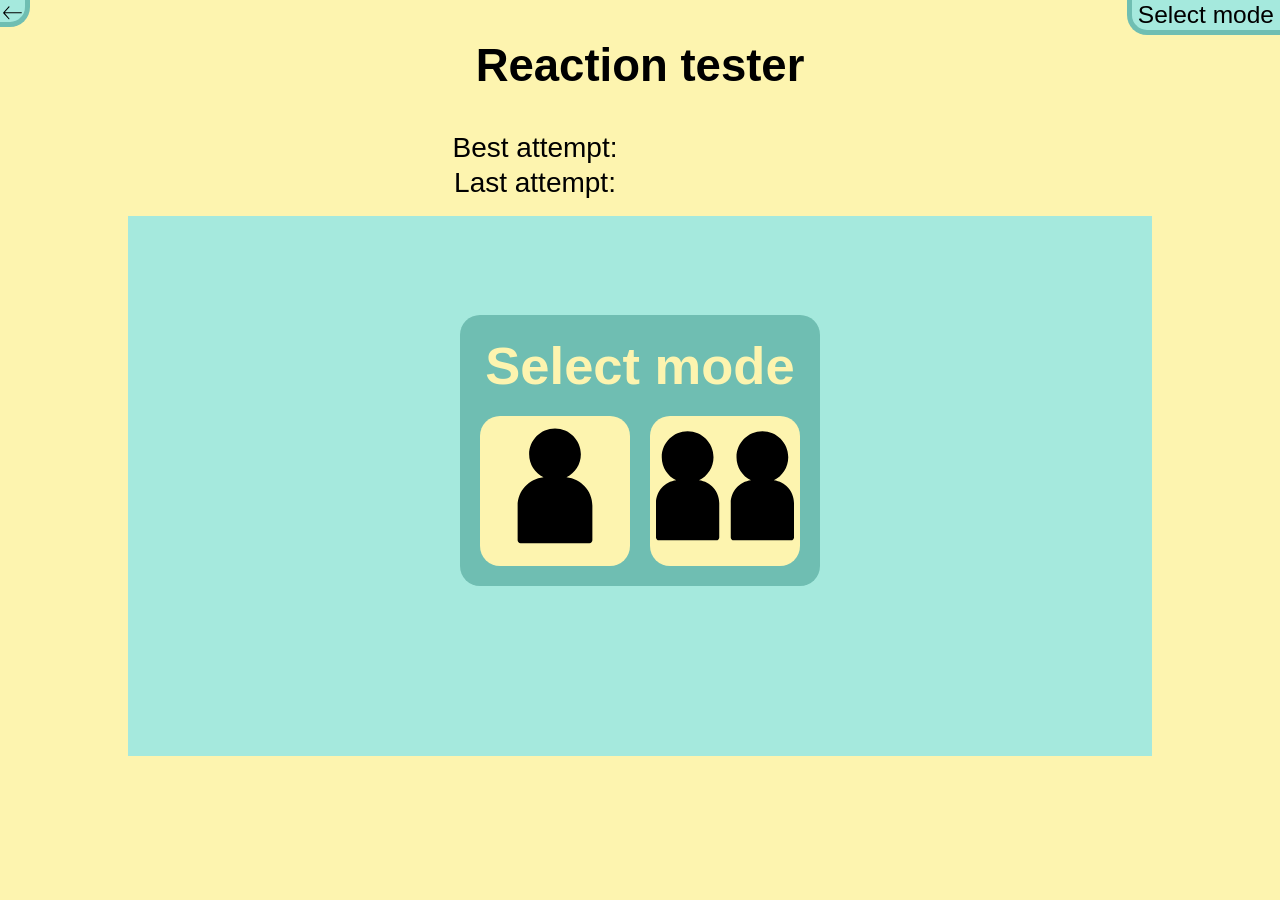
==== reactionTester.html @ 4d20c5ee "this gamemode is pretty much finished, could style it better" ====
<!DOCTYPE html>
<html lang="en">
<head>
    <meta charset="UTF-8">
    <meta name="viewport" content="width=device-width, initial-scale=1.0">
    <link rel="stylesheet" href="styles.css">
    <link rel="icon" href="./media/reactionTesterFavicon.png" type="image/x-icon">
    <title>Reaction Tester</title>
</head>
<body>
    <main>
        <h1>Reaction tester</h1>
        <button id="change-gamemode"><img src="./media/back-arrow.svg" alt="back"></button>
        <button id="select-mode">Select mode</button>
        <div id="screen-overlay">
            <div id="mode-selector-container">
                <h2>Select mode</h2>
                <div id="mode-selector">
                    <button id="single-player"><img src="./media/1-player.svg"></button>
                    <button id="2-player"><img src="./media/2-player.svg"></button>
                </div>
            </div>
            <div id="winner-dialog">
            </div>
        </div>
        <div id="game-container">
            <div id="scoreboard">
                <p>Best attempt:</p>
                <span id="best-attempt"></span>
                <p>Last attempt:</p>
                <span id="current-attempt"></span>
            </div>
            <div id="minigame-container">
                <p id="player"></p>
                <p id="info-span">Press to play</p>
            </div>
        </div>
    </main>
    <script src="script.js"></script>
</body>
</html>
---- styles.css ----
:root {
    font-size: clamp(25px, 5vw, 35px);
    font-family: Arial, Helvetica, sans-serif;
    --background-color: #FDF4AF;
    --color-1: #A5E9DD;
    --color-2: #6FBEB2;
    --color-3: #34908B;
}

* {
    box-sizing: border-box;
    margin: 0;
}

main {
    background-color: var(--background-color);
    width: 100vw;
    height: 100vh;
}

button {
    cursor: pointer;
    transition: background-color 0.3s ease, scale 0.3s ease;
}

#game-container {
    margin: 40px;
    display: flex;
    flex-direction: column;
    justify-content: center;
    gap: 20px;
    align-items: center;
}


#change-gamemode, #select-mode {
    position: absolute;
    top: 0;
    font-size: 0.7rem;
    border-top: none;
    border-bottom: var(--color-2) solid 5px;
    background-color: var(--color-1);
}

#change-gamemode:hover, #select-mode:hover {
    background-color: white;
}

#change-gamemode {
    border-right: var(--color-2) solid 5px;
    border-left: none;
    border-radius: 0 0 20px 0;
    width: clamp(20px, 10vw, 30px);
    height: clamp(17px, 8vw, 27px);
    overflow-y: hidden;
    padding: 2px;
}

#select-mode {
    right: 0;
    border-left: var(--color-2) solid 5px;
    border-right: none;
    border-radius: 0 0 0 20px;
}

/* #region: select-gamemode-container */
#screen-overlay {
    position: absolute;
    inset: 0;
    margin: auto;
    pointer-events: auto;

    display: flex;
    justify-content: center;
    align-items: center;

    transition: opacity 0.3s ease;
}

#mode-selector-container {
    width: fit-content;
    height: fit-content;
    padding: 20px;
    border-radius: 20px;
    margin: auto;

    background-color: var(--color-2);
    color: var(--background-color);

    display: flex;
    flex-direction: column;
    gap: 20px;
}

#mode-selector {
    display: flex;
    flex-direction: row;
    gap: 20px;
    align-items: center;
    justify-content: space-evenly;
}

#mode-selector button {
    width: clamp(20px, 20vw, 150px);
    height: clamp(20px, 20vw, 150px);
    background-color: var(--background-color);
    border: none;
    border-radius: 20px;
    cursor: pointer;
    overflow-y: hidden;
    transition: all 0.3s ease;
}
#mode-selector button:hover {
    transform: scale(1.03);
    background-color: var(--color-1);
}

#mode-selector button img {
    object-fit: fill;
}

/* #endregion */

h1 {
    padding-top: 40px;
    font-size: 1.3rem;
}

h1, h2 {
    text-align: center;
}

#scoreboard {
    width: clamp(30px, 80vw, 400px);
    font-size: 0.8rem;
    display: grid;
    grid-template-columns:  repeat(2, 1fr);
    gap: 5%;
    justify-items: center;
}


#minigame-container {
    background-color: var(--color-1);
    width: 80vw;
    height: 60vh;

    display: flex;
    flex-direction: column;
    justify-content: center;
    gap: 20px;
    align-items: center;
}


#info-span {
    font-size: 1rem;
    display: inline-block;
    text-align: center;
    cursor: default;
    user-select: none;
}

/* #region: two-player-stats */
#winner-dialog {
    width: fit-content;
    height: fit-content;
    padding: 40px 50px;
    border-radius: 20px;
    margin: auto;
    position: relative;

    background-color: var(--color-2);
    color: var(--background-color);

    display: none;
    flex-direction: column;
    gap: 20px;
}

#close {
    position: absolute;
    top: 0;
    right: 0;
    padding: 3px;
    border-radius: 0 20px 0 10px;
    font-size: 1.3rem;
    background-color: var(--color-1);
    cursor: pointer;
    transition: background-color 0.3s ease;
}

#close:hover {
    background-color: white;
}

#stats {
    width: 100%;
    display: grid;
    grid-template-columns:  repeat(2, 1fr);
    gap: 5%;
    justify-items: center;
}
/* #endregion */
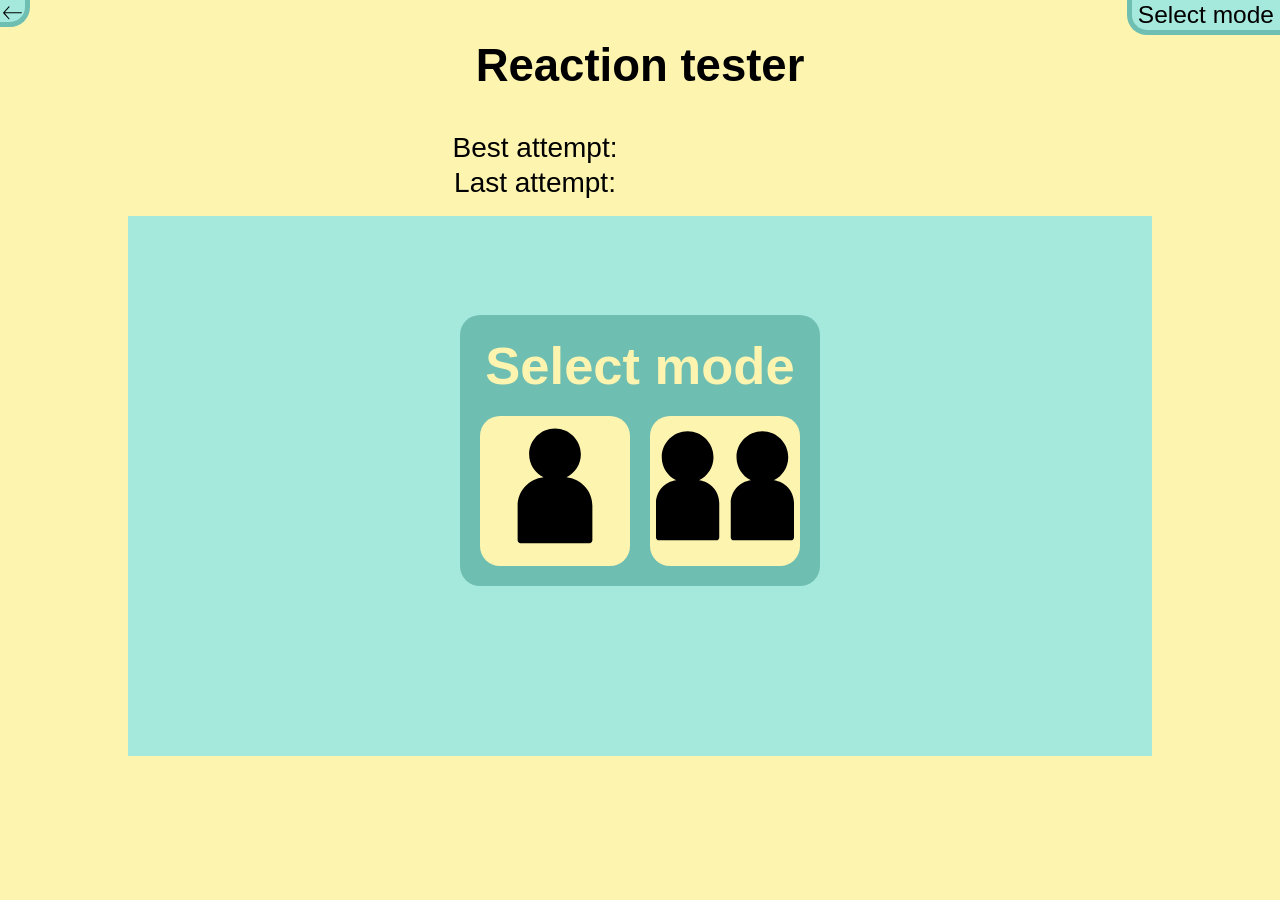
==== commit d9f4472a: "added main page" ====
--- a/reactionTester.html
+++ b/reactionTester.html
@@ -4,6 +4,7 @@
     <meta charset="UTF-8">
     <meta name="viewport" content="width=device-width, initial-scale=1.0">
     <link rel="stylesheet" href="styles.css">
+    <link rel="stylesheet" href="reactionTesterStyles.css">
     <link rel="icon" href="./media/reactionTesterFavicon.png" type="image/x-icon">
     <title>Reaction Tester</title>
 </head>
@@ -36,6 +37,6 @@
             </div>
         </div>
     </main>
-    <script src="script.js"></script>
+    <script src="reactionTesterScript.js"></script>
 </body>
 </html>
--- a/styles.css
+++ b/styles.css
@@ -18,109 +18,6 @@
     height: 100vh;
 }
 
-button {
-    cursor: pointer;
-    transition: background-color 0.3s ease, scale 0.3s ease;
-}
-
-#game-container {
-    margin: 40px;
-    display: flex;
-    flex-direction: column;
-    justify-content: center;
-    gap: 20px;
-    align-items: center;
-}
-
-
-#change-gamemode, #select-mode {
-    position: absolute;
-    top: 0;
-    font-size: 0.7rem;
-    border-top: none;
-    border-bottom: var(--color-2) solid 5px;
-    background-color: var(--color-1);
-}
-
-#change-gamemode:hover, #select-mode:hover {
-    background-color: white;
-}
-
-#change-gamemode {
-    border-right: var(--color-2) solid 5px;
-    border-left: none;
-    border-radius: 0 0 20px 0;
-    width: clamp(20px, 10vw, 30px);
-    height: clamp(17px, 8vw, 27px);
-    overflow-y: hidden;
-    padding: 2px;
-}
-
-#select-mode {
-    right: 0;
-    border-left: var(--color-2) solid 5px;
-    border-right: none;
-    border-radius: 0 0 0 20px;
-}
-
-/* #region: select-gamemode-container */
-#screen-overlay {
-    position: absolute;
-    inset: 0;
-    margin: auto;
-    pointer-events: auto;
-
-    display: flex;
-    justify-content: center;
-    align-items: center;
-
-    transition: opacity 0.3s ease;
-}
-
-#mode-selector-container {
-    width: fit-content;
-    height: fit-content;
-    padding: 20px;
-    border-radius: 20px;
-    margin: auto;
-
-    background-color: var(--color-2);
-    color: var(--background-color);
-
-    display: flex;
-    flex-direction: column;
-    gap: 20px;
-}
-
-#mode-selector {
-    display: flex;
-    flex-direction: row;
-    gap: 20px;
-    align-items: center;
-    justify-content: space-evenly;
-}
-
-#mode-selector button {
-    width: clamp(20px, 20vw, 150px);
-    height: clamp(20px, 20vw, 150px);
-    background-color: var(--background-color);
-    border: none;
-    border-radius: 20px;
-    cursor: pointer;
-    overflow-y: hidden;
-    transition: all 0.3s ease;
-}
-#mode-selector button:hover {
-    transform: scale(1.03);
-    background-color: var(--color-1);
-}
-
-#mode-selector button img {
-    object-fit: fill;
-}
-
-/* #endregion */
-
 h1 {
     padding-top: 40px;
     font-size: 1.3rem;
@@ -130,75 +27,7 @@
     text-align: center;
 }
 
-#scoreboard {
-    width: clamp(30px, 80vw, 400px);
-    font-size: 0.8rem;
-    display: grid;
-    grid-template-columns:  repeat(2, 1fr);
-    gap: 5%;
-    justify-items: center;
-}
-
-
-#minigame-container {
-    background-color: var(--color-1);
-    width: 80vw;
-    height: 60vh;
-
-    display: flex;
-    flex-direction: column;
-    justify-content: center;
-    gap: 20px;
-    align-items: center;
-}
-
-
-#info-span {
-    font-size: 1rem;
-    display: inline-block;
-    text-align: center;
-    cursor: default;
-    user-select: none;
-}
-
-/* #region: two-player-stats */
-#winner-dialog {
-    width: fit-content;
-    height: fit-content;
-    padding: 40px 50px;
-    border-radius: 20px;
-    margin: auto;
-    position: relative;
-
-    background-color: var(--color-2);
-    color: var(--background-color);
-
-    display: none;
-    flex-direction: column;
-    gap: 20px;
-}
-
-#close {
-    position: absolute;
-    top: 0;
-    right: 0;
-    padding: 3px;
-    border-radius: 0 20px 0 10px;
-    font-size: 1.3rem;
-    background-color: var(--color-1);
+button {
     cursor: pointer;
-    transition: background-color 0.3s ease;
-}
-
-#close:hover {
-    background-color: white;
-}
-
-#stats {
-    width: 100%;
-    display: grid;
-    grid-template-columns:  repeat(2, 1fr);
-    gap: 5%;
-    justify-items: center;
-}
-/* #endregion */
+    transition: background-color 0.3s ease, scale 0.3s ease;
+}
--- a/reactionTesterStyles.css
+++ b/reactionTesterStyles.css
@@ -0,0 +1,170 @@
+
+#game-container {
+    margin: 40px;
+    display: flex;
+    flex-direction: column;
+    justify-content: center;
+    gap: 20px;
+    align-items: center;
+}
+
+#change-gamemode, #select-mode {
+    position: absolute;
+    top: 0;
+    font-size: 0.7rem;
+    border-top: none;
+    border-bottom: var(--color-2) solid 5px;
+    background-color: var(--color-1);
+}
+
+#change-gamemode:hover, #select-mode:hover {
+    background-color: white;
+}
+
+#change-gamemode {
+    border-right: var(--color-2) solid 5px;
+    border-left: none;
+    border-radius: 0 0 20px 0;
+    width: clamp(20px, 10vw, 30px);
+    height: clamp(17px, 8vw, 27px);
+    overflow-y: hidden;
+    padding: 2px;
+}
+
+#select-mode {
+    right: 0;
+    border-left: var(--color-2) solid 5px;
+    border-right: none;
+    border-radius: 0 0 0 20px;
+}
+
+/* #region: select-gamemode-container */
+#screen-overlay {
+    position: absolute;
+    inset: 0;
+    margin: auto;
+    pointer-events: auto;
+
+    display: flex;
+    justify-content: center;
+    align-items: center;
+
+    transition: opacity 0.3s ease;
+}
+
+#mode-selector-container {
+    width: fit-content;
+    height: fit-content;
+    padding: 20px;
+    border-radius: 20px;
+    margin: auto;
+
+    background-color: var(--color-2);
+    color: var(--background-color);
+
+    display: flex;
+    flex-direction: column;
+    gap: 20px;
+}
+
+#mode-selector {
+    display: flex;
+    flex-direction: row;
+    gap: 20px;
+    align-items: center;
+    justify-content: space-evenly;
+}
+
+#mode-selector button {
+    width: clamp(20px, 20vw, 150px);
+    height: clamp(20px, 20vw, 150px);
+    background-color: var(--background-color);
+    border: none;
+    border-radius: 20px;
+    cursor: pointer;
+    overflow-y: hidden;
+    transition: all 0.3s ease;
+}
+#mode-selector button:hover {
+    transform: scale(1.03);
+    background-color: var(--color-1);
+}
+
+#mode-selector button img {
+    object-fit: fill;
+}
+
+/* #endregion */
+
+#scoreboard {
+    width: clamp(30px, 80vw, 400px);
+    font-size: 0.8rem;
+    display: grid;
+    grid-template-columns:  repeat(2, 1fr);
+    gap: 5%;
+    justify-items: center;
+}
+
+
+#minigame-container {
+    background-color: var(--color-1);
+    width: 80vw;
+    height: 60vh;
+
+    display: flex;
+    flex-direction: column;
+    justify-content: center;
+    gap: 20px;
+    align-items: center;
+}
+
+
+#info-span {
+    font-size: 1rem;
+    display: inline-block;
+    text-align: center;
+    cursor: default;
+    user-select: none;
+}
+
+/* #region: two-player-stats */
+#winner-dialog {
+    width: fit-content;
+    height: fit-content;
+    padding: 40px 50px;
+    border-radius: 20px;
+    margin: auto;
+    position: relative;
+
+    background-color: var(--color-2);
+    color: var(--background-color);
+
+    display: none;
+    flex-direction: column;
+    gap: 20px;
+}
+
+#close {
+    position: absolute;
+    top: 0;
+    right: 0;
+    padding: 3px;
+    border-radius: 0 20px 0 10px;
+    font-size: 1.3rem;
+    background-color: var(--color-1);
+    cursor: pointer;
+    transition: background-color 0.3s ease;
+}
+
+#close:hover {
+    background-color: white;
+}
+
+#stats {
+    width: 100%;
+    display: grid;
+    grid-template-columns:  repeat(2, 1fr);
+    gap: 5%;
+    justify-items: center;
+}
+/* #endregion */
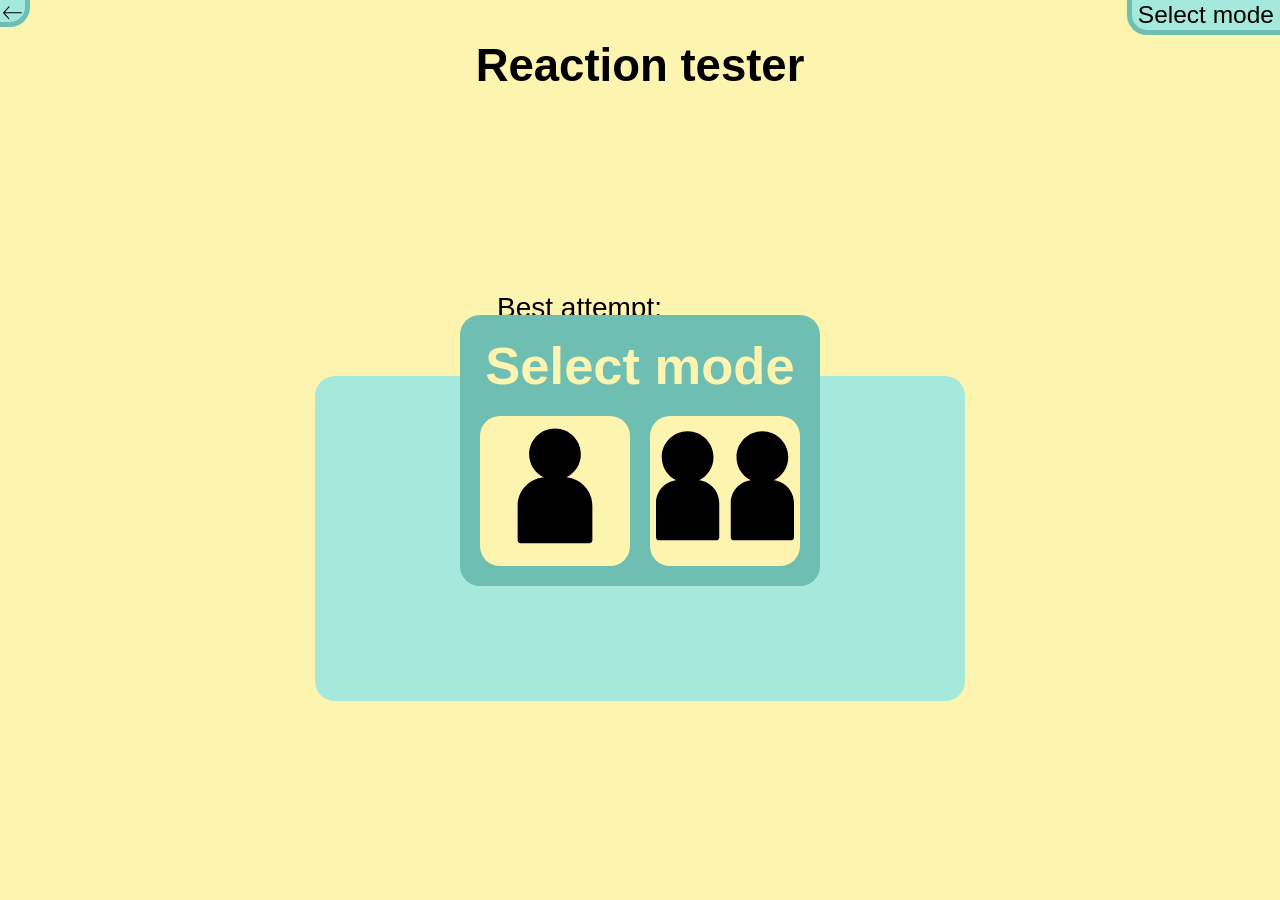
==== commit 91aebc41: "reaction tester page works, styles ugly" ====
--- a/reactionTester.html
+++ b/reactionTester.html
@@ -24,7 +24,7 @@
             <div id="winner-dialog">
             </div>
         </div>
-        <div id="game-container">
+        <div id="app-container">
             <div id="scoreboard">
                 <p>Best attempt:</p>
                 <span id="best-attempt"></span>
@@ -35,6 +35,13 @@
                 <p id="player"></p>
                 <p id="info-span">Press to play</p>
             </div>
+            <div id="players-scores">
+                <span>Player 1:</span>
+                <span id="player-1-score"></span>
+                <hr>
+                <span>Player 2:</span>
+                <span id="player-2-score"></span>
+            </div>
         </div>
     </main>
     <script src="reactionTesterScript.js"></script>
--- a/reactionTesterStyles.css
+++ b/reactionTesterStyles.css
@@ -1,5 +1,11 @@
 
-#game-container {
+main {
+    display: flex;
+    flex-direction: column;
+}
+
+#app-container {
+    flex: 1;
     margin: 40px;
     display: flex;
     flex-direction: column;
@@ -22,6 +28,7 @@
 }
 
 #change-gamemode {
+    z-index: 2;
     border-right: var(--color-2) solid 5px;
     border-left: none;
     border-radius: 0 0 20px 0;
@@ -97,10 +104,10 @@
 /* #endregion */
 
 #scoreboard {
-    width: clamp(30px, 80vw, 400px);
+    width: clamp(30px, 80vw, 330px);
     font-size: 0.8rem;
     display: grid;
-    grid-template-columns:  repeat(2, 1fr);
+    grid-template-columns:  2fr 1fr;
     gap: 5%;
     justify-items: center;
 }
@@ -108,8 +115,9 @@
 
 #minigame-container {
     background-color: var(--color-1);
-    width: 80vw;
-    height: 60vh;
+    width: clamp(50px, 80vw, 650px);
+    height: clamp(100px, 60vh, 325px);
+    border-radius: 20px;
 
     display: flex;
     flex-direction: column;
@@ -128,6 +136,25 @@
 }
 
 /* #region: two-player-stats */
+
+#players-scores {
+    display: none;
+    grid-template-columns: repeat(2, 1fr);
+    gap: 10px;
+    justify-items: center;
+}
+
+hr {
+    width: 100%;
+    display: inline-block;
+    grid-column: 1/-1;
+    height: 5px;
+    background-color: black;
+    border: none;
+    border-radius: 20px;
+}
+
+
 #winner-dialog {
     width: fit-content;
     height: fit-content;
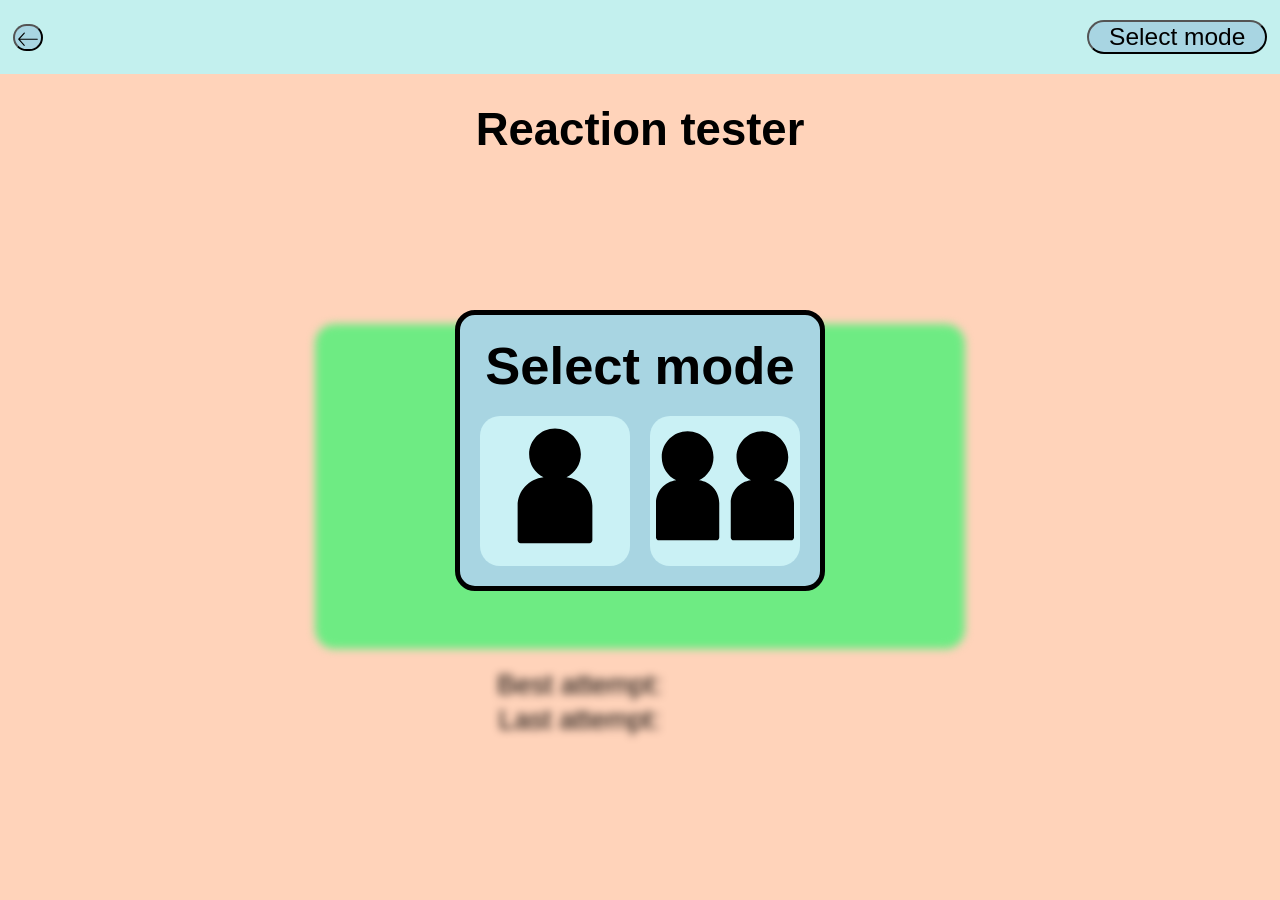
==== commit de3c988d: "need to apply a different image to reaction tester" ====
--- a/reactionTester.html
+++ b/reactionTester.html
@@ -3,16 +3,19 @@
 <head>
     <meta charset="UTF-8">
     <meta name="viewport" content="width=device-width, initial-scale=1.0">
-    <link rel="stylesheet" href="styles.css">
-    <link rel="stylesheet" href="reactionTesterStyles.css">
+    <link rel="stylesheet" href="./styles/styles.css">
+    <link rel="stylesheet" href="./styles/reactionTesterStyles.css">
     <link rel="icon" href="./media/reactionTesterFavicon.png" type="image/x-icon">
     <title>Reaction Tester</title>
 </head>
 <body>
     <main>
+        <header>
+            <button id="change-gamemode"><img src="./media/back-arrow.svg" alt="back"></button>
+            <button id="select-mode">Select mode</button>
+        </header>
+
         <h1>Reaction tester</h1>
-        <button id="change-gamemode"><img src="./media/back-arrow.svg" alt="back"></button>
-        <button id="select-mode">Select mode</button>
         <div id="screen-overlay">
             <div id="mode-selector-container">
                 <h2>Select mode</h2>
@@ -24,16 +27,17 @@
             <div id="winner-dialog">
             </div>
         </div>
-        <div id="app-container">
+        
+        <div id="app-container" class="blurred">
+            <div id="minigame-container">
+                <p id="player"></p>
+                <p id="info-span">Press to play</p>
+            </div>
             <div id="scoreboard">
                 <p>Best attempt:</p>
                 <span id="best-attempt"></span>
                 <p>Last attempt:</p>
                 <span id="current-attempt"></span>
-            </div>
-            <div id="minigame-container">
-                <p id="player"></p>
-                <p id="info-span">Press to play</p>
             </div>
             <div id="players-scores">
                 <span>Player 1:</span>
@@ -44,6 +48,6 @@
             </div>
         </div>
     </main>
-    <script src="reactionTesterScript.js"></script>
+    <script src="scripts/reactionTesterScript.js"></script>
 </body>
 </html>
--- a/styles/styles.css
+++ b/styles/styles.css
@@ -0,0 +1,164 @@
+:root {
+    font-size: clamp(25px, 5vw, 35px);
+    font-family: Arial, Helvetica, sans-serif;
+    --background-color: #ffd3ba;
+    --color-1: #6eeb83;
+    --color-2: #a8d5e2;
+    --color-3: #caf1f5;
+    --color-4: #0DAC30;
+}
+
+* {
+    box-sizing: border-box;
+    margin: 0;
+}
+
+main {
+    background-color: var(--background-color);
+    width: 100vw;
+    min-height: 100vh;
+    display: flex;
+    flex-direction: column;
+}
+
+h1 {
+    padding-top: 30px;
+    padding-bottom: 20px;
+    font-size: 1.3rem;
+}
+
+h1, h2 {
+    text-align: center;
+}
+
+button {
+    cursor: pointer;
+    transition: background-color 0.3s ease, transform 0.3s ease;
+}
+/* #region: header */
+header {
+    background-color: #C3F0EE;
+    width: 100%;
+    padding: 20px clamp(0px, 1vw, 20px);
+    display: grid;
+    align-items: center;
+}
+
+#change-gamemode, #select-mode {
+    border-radius: 20px;
+    font-size: 0.7rem;
+    background-color: var(--color-2);
+}
+
+#change-gamemode:hover, #select-mode:hover {
+    background-color: white;
+}
+
+#change-gamemode {
+    justify-self: flex-start;
+    position: relative;
+    z-index: 2;
+    width: clamp(20px, 10vw, 30px);
+    height: clamp(17px, 8vw, 27px);
+    overflow-y: hidden;
+    padding: 2px;
+}
+
+#select-mode {
+    width: clamp(50px, 20vw, 180px);
+    justify-self: end;
+}
+
+/* #endregion */
+
+/* minigame-styles */
+#app-container {
+    flex: 1;
+    margin-bottom: 20px;
+    display: flex;
+    flex-direction: column;
+    justify-content: center;
+    gap: 20px;
+    align-items: center;
+    transition: filter 0.3s ease;
+}
+
+.blurred {
+    filter: blur(4px);
+}
+
+
+/* #region: select-gamemode-container */
+#screen-overlay {
+    position: absolute;
+    z-index: 1;
+    inset: 0;
+    margin: auto;
+    pointer-events: auto;
+
+    display: flex;
+    justify-content: center;
+    align-items: center;
+
+    transition: opacity 0.3s ease;
+}
+
+#mode-selector-container {
+    width: fit-content;
+    height: fit-content;
+    padding: 20px;
+    border-radius: 20px;
+    border: 5px solid black;
+
+    background-color: var(--color-2);
+
+    display: flex;
+    flex-direction: column;
+    gap: 20px;
+}
+
+#mode-selector {
+    display: flex;
+    flex-direction: row;
+    gap: 20px;
+    align-items: center;
+    justify-content: space-evenly;
+}
+
+#mode-selector button {
+    width: clamp(20px, 20vw, 150px);
+    height: clamp(20px, 20vw, 150px);
+    background-color: var(--color-3);
+    border: none;
+    border-radius: 20px;
+    cursor: pointer;
+    overflow-y: hidden;
+    transition: all 0.3s ease;
+}
+#mode-selector button:hover {
+    transform: scale(1.03);
+    background-color: white;
+}
+
+#mode-selector button img {
+    object-fit: fill;
+}
+
+/* #endregion */
+
+
+#close {
+    position: absolute;
+    top: 0;
+    right: 0;
+    padding: 3px;
+    border-radius: 0 20px 0 10px;
+    font-size: 1.3rem;
+    background-color: var(--color-1);
+    cursor: pointer;
+    transition: background-color 0.3s ease;
+}
+
+#close:hover {
+    background-color: white;
+}
--- a/styles/reactionTesterStyles.css
+++ b/styles/reactionTesterStyles.css
@@ -0,0 +1,83 @@
+header {
+    grid-template-columns: 1fr 1fr;
+}
+
+#scoreboard {
+    width: clamp(30px, 80vw, 330px);
+    font-size: 0.8rem;
+    display: grid;
+    grid-template-columns:  2fr 1fr;
+    gap: 5%;
+    justify-items: center;
+}
+
+
+#minigame-container {
+    position: relative;
+    background-color: var(--color-1);
+    width: clamp(50px, 80vw, 650px);
+    height: clamp(100px, 60vh, 325px);
+    border-radius: 20px;
+    cursor: pointer;
+
+    display: flex;
+    flex-direction: column;
+    justify-content: center;
+    gap: 20px;
+    align-items: center;
+    user-select: none;
+}
+
+#minigame-container p {
+    cursor: pointer;
+}
+
+#info-span {
+    font-size: 1rem;
+    display: inline-block;
+    text-align: center;
+}
+
+/* #region: two-player-stats */
+
+#players-scores {
+    display: none;
+    grid-template-columns: repeat(2, 1fr);
+    gap: 10px;
+    justify-items: center;
+}
+
+hr {
+    width: 100%;
+    display: inline-block;
+    grid-column: 1/-1;
+    height: 5px;
+    background-color: black;
+    border: none;
+    border-radius: 20px;
+}
+
+
+#winner-dialog {
+    width: fit-content;
+    height: fit-content;
+    padding: 40px 50px;
+    border-radius: 20px;
+    margin: auto;
+    position: relative;
+
+    background-color: var(--color-2);
+
+    display: none;
+    flex-direction: column;
+    gap: 20px;
+}
+
+#stats {
+    width: 100%;
+    display: grid;
+    grid-template-columns:  repeat(2, 1fr);
+    gap: 5%;
+    justify-items: center;
+}
+/* #endregion */
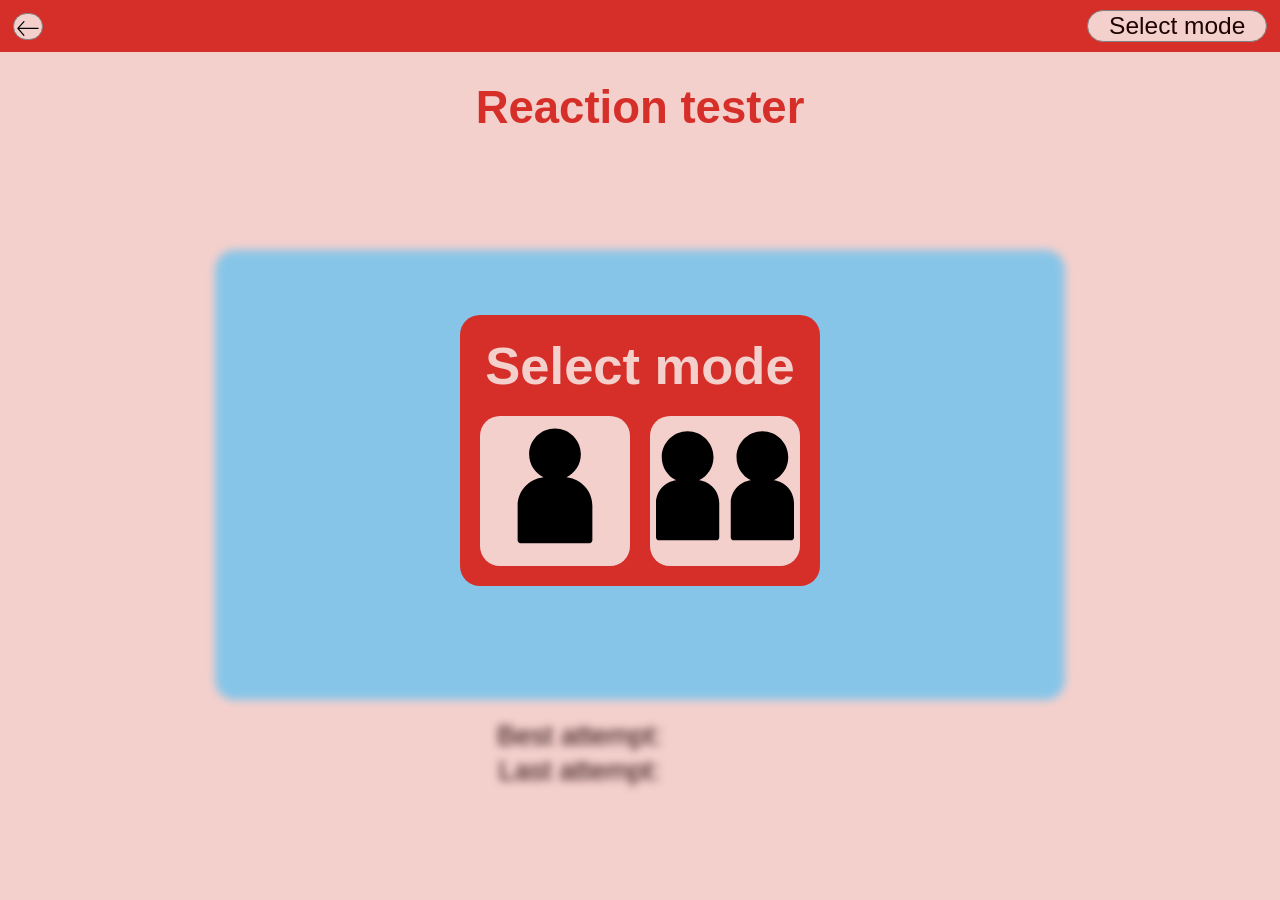
==== commit ea0d34b5: "Forgot to add player and info elements to reactionTester.html" ====
--- a/reactionTester.html
+++ b/reactionTester.html
@@ -30,6 +30,7 @@
         
         <div id="app-container" class="blurred">
             <div id="minigame-container">
+                <p id="2-p-round"></p>
                 <p id="player"></p>
                 <p id="info-span">Press to play</p>
             </div>
--- a/styles/styles.css
+++ b/styles/styles.css
@@ -1,7 +1,13 @@
 :root {
     font-size: clamp(25px, 5vw, 35px);
     font-family: Arial, Helvetica, sans-serif;
-    --background-color: #ffd3ba;
+    --text-color: #1c0201;
+    --background-color: #f4d0cd;
+    --primary-color: #d62f29;
+    --secondary-color: #87c5e8;
+    --on-secondary-action: #4c90be;
+    --accent-color: #4191f6;
+
     --color-1: #6eeb83;
     --color-2: #a8d5e2;
     --color-3: #caf1f5;
@@ -15,6 +21,7 @@
 
 main {
     background-color: var(--background-color);
+    color: var(--text-color);
     width: 100vw;
     min-height: 100vh;
     display: flex;
@@ -25,6 +32,7 @@
     padding-top: 30px;
     padding-bottom: 20px;
     font-size: 1.3rem;
+    color: var(--primary-color, black);
 }
 
 h1, h2 {
@@ -33,13 +41,16 @@
 
 button {
     cursor: pointer;
+    background-color: var(--primary-color);
+    color: var(--text-color);
     transition: background-color 0.3s ease, transform 0.3s ease;
 }
 /* #region: header */
 header {
-    background-color: #C3F0EE;
+    background-color: var(--primary-color);
+    color: var(--background-color);
     width: 100%;
-    padding: 20px clamp(0px, 1vw, 20px);
+    padding: 10px clamp(0px, 1vw, 20px);
     display: grid;
     align-items: center;
 }
@@ -47,11 +58,14 @@
 #change-gamemode, #select-mode {
     border-radius: 20px;
     font-size: 0.7rem;
-    background-color: var(--color-2);
+    background-color: var(--background-color);
+    color: var(--text-color);
+    border: 1px solid gray;
 }
 
 #change-gamemode:hover, #select-mode:hover {
     background-color: white;
+    transform: scale(1.05);
 }
 
 #change-gamemode {
@@ -83,6 +97,29 @@
     transition: filter 0.3s ease;
 }
 
+#scoreboard {
+    width: clamp(30px, 80vw, 330px);
+    font-size: 0.8rem;
+    display: grid;
+    grid-template-columns:  2fr 1fr;
+    gap: 5%;
+    justify-items: center;
+    align-items: center;
+}
+
+#minigame-container {
+    position: relative;
+    background-color: var(--secondary-color);
+    border-radius: 20px;
+
+    display: flex;
+    flex-direction: column;
+    justify-content: center;
+    gap: 20px;
+    align-items: center;
+    user-select: none;
+}
+
 .blurred {
     filter: blur(4px);
 }
@@ -108,9 +145,9 @@
     height: fit-content;
     padding: 20px;
     border-radius: 20px;
-    border: 5px solid black;
-
-    background-color: var(--color-2);
+
+    background-color: var(--primary-color);
+    color: var(--background-color);
 
     display: flex;
     flex-direction: column;
@@ -128,7 +165,7 @@
 #mode-selector button {
     width: clamp(20px, 20vw, 150px);
     height: clamp(20px, 20vw, 150px);
-    background-color: var(--color-3);
+    background-color: var(--background-color);
     border: none;
     border-radius: 20px;
     cursor: pointer;
@@ -145,20 +182,55 @@
 }
 
 /* #endregion */
+
+#winner-dialog {
+    width: fit-content;
+    height: fit-content;
+    padding: 40px 50px;
+    border-radius: 20px;
+    margin: auto;
+    position: relative;
+
+    background-color: var(--background-color);
+    border: 5px solid black;
+    color: var(--text-color);
+
+    display: none;
+    flex-direction: column;
+    gap: 20px;
+    overflow: hidden;
+}
+
+
+#stats {
+    width: 100%;
+    display: grid;
+    grid-template-columns:  repeat(2, 1fr);
+    gap: 5%;
+    justify-items: center;
+    align-items: center;
+}
+
+#stats p {
+    display: inline-block;
+    text-align: center;
+}
 
 
 #close {
     position: absolute;
     top: 0;
     right: 0;
-    padding: 3px;
-    border-radius: 0 20px 0 10px;
+    padding: 3px 6px;
+    border-radius: 0 0 0 10px;
     font-size: 1.3rem;
-    background-color: var(--color-1);
+    border: none;
     cursor: pointer;
+    background-color: transparent;
     transition: background-color 0.3s ease;
 }
 
 #close:hover {
-    background-color: white;
+    background-color: var(--primary-color);
+    color: var(--background-color);
 }
--- a/styles/reactionTesterStyles.css
+++ b/styles/reactionTesterStyles.css
@@ -2,30 +2,10 @@
     grid-template-columns: 1fr 1fr;
 }
 
-#scoreboard {
-    width: clamp(30px, 80vw, 330px);
-    font-size: 0.8rem;
-    display: grid;
-    grid-template-columns:  2fr 1fr;
-    gap: 5%;
-    justify-items: center;
-}
-
-
 #minigame-container {
-    position: relative;
-    background-color: var(--color-1);
-    width: clamp(50px, 80vw, 650px);
-    height: clamp(100px, 60vh, 325px);
-    border-radius: 20px;
+    width: clamp(50px, 80vw, 850px);
+    height: clamp(300px, 60vh, 450px);
     cursor: pointer;
-
-    display: flex;
-    flex-direction: column;
-    justify-content: center;
-    gap: 20px;
-    align-items: center;
-    user-select: none;
 }
 
 #minigame-container p {
@@ -57,27 +37,4 @@
     border-radius: 20px;
 }
 
-
-#winner-dialog {
-    width: fit-content;
-    height: fit-content;
-    padding: 40px 50px;
-    border-radius: 20px;
-    margin: auto;
-    position: relative;
-
-    background-color: var(--color-2);
-
-    display: none;
-    flex-direction: column;
-    gap: 20px;
-}
-
-#stats {
-    width: 100%;
-    display: grid;
-    grid-template-columns:  repeat(2, 1fr);
-    gap: 5%;
-    justify-items: center;
-}
 /* #endregion */
